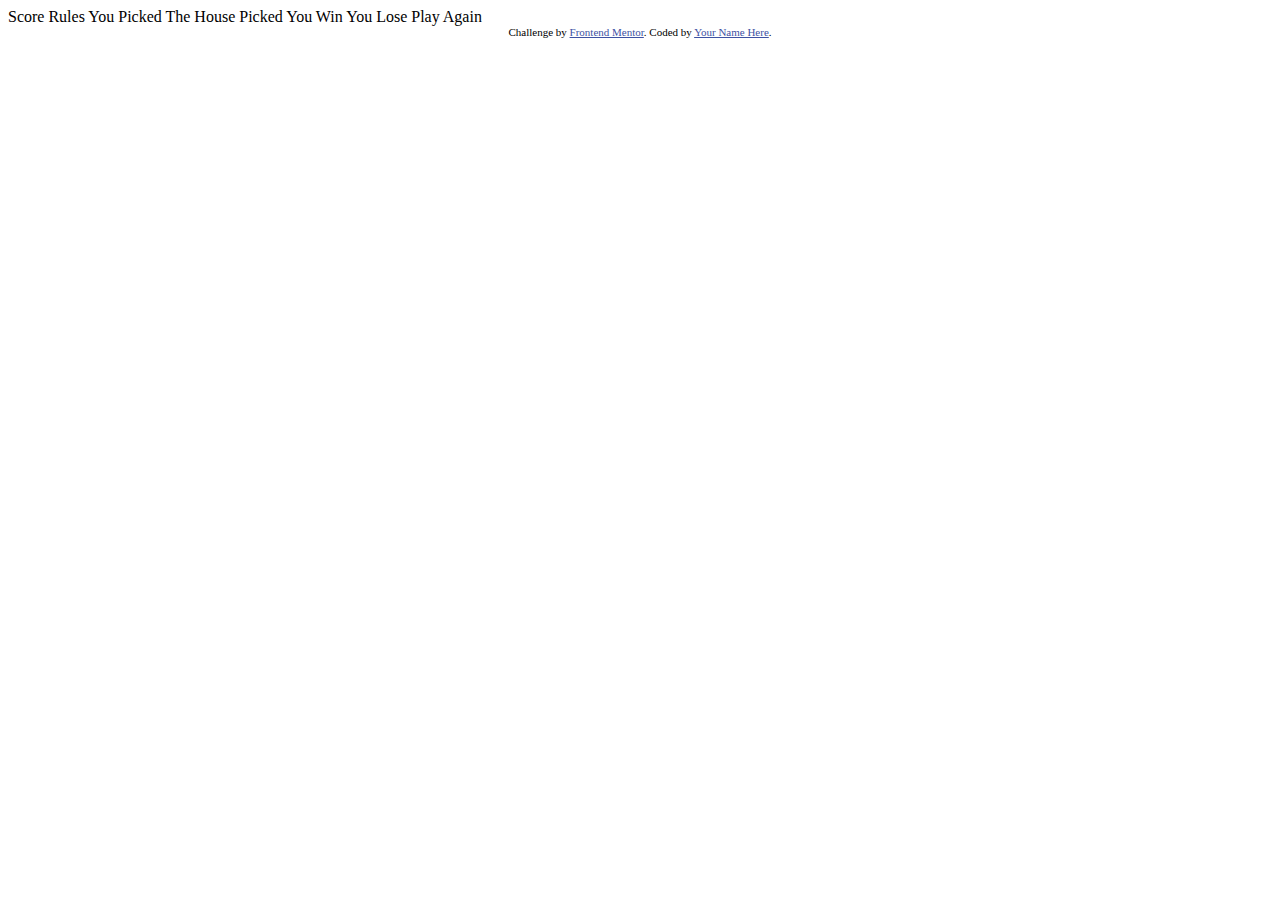
==== rock-paper-scissors-master/index.html @ 87e7a10a "master game" ====
<!DOCTYPE html>
<html lang="en">
<head>
  <meta charset="UTF-8">
  <meta name="viewport" content="width=device-width, initial-scale=1.0"> <!-- displays site properly based on user's device -->

  <link rel="icon" type="image/png" sizes="32x32" href="./images/favicon-32x32.png">
  
  <title>Frontend Mentor | Rock, Paper, Scissors</title>

  Score
  Rules

  You Picked
  The House Picked

  You Win
  You Lose

  Play Again

  <!-- Feel free to remove these styles or customise in your own stylesheet 👍 -->
  <style>
    .attribution { font-size: 11px; text-align: center; }
    .attribution a { color: hsl(228, 45%, 44%); }
  </style>
</head>
<body>


  
  <div class="attribution">
    Challenge by <a href="https://www.frontendmentor.io?ref=challenge" target="_blank">Frontend Mentor</a>. 
    Coded by <a href="#">Your Name Here</a>.
  </div>
</body>
</html>
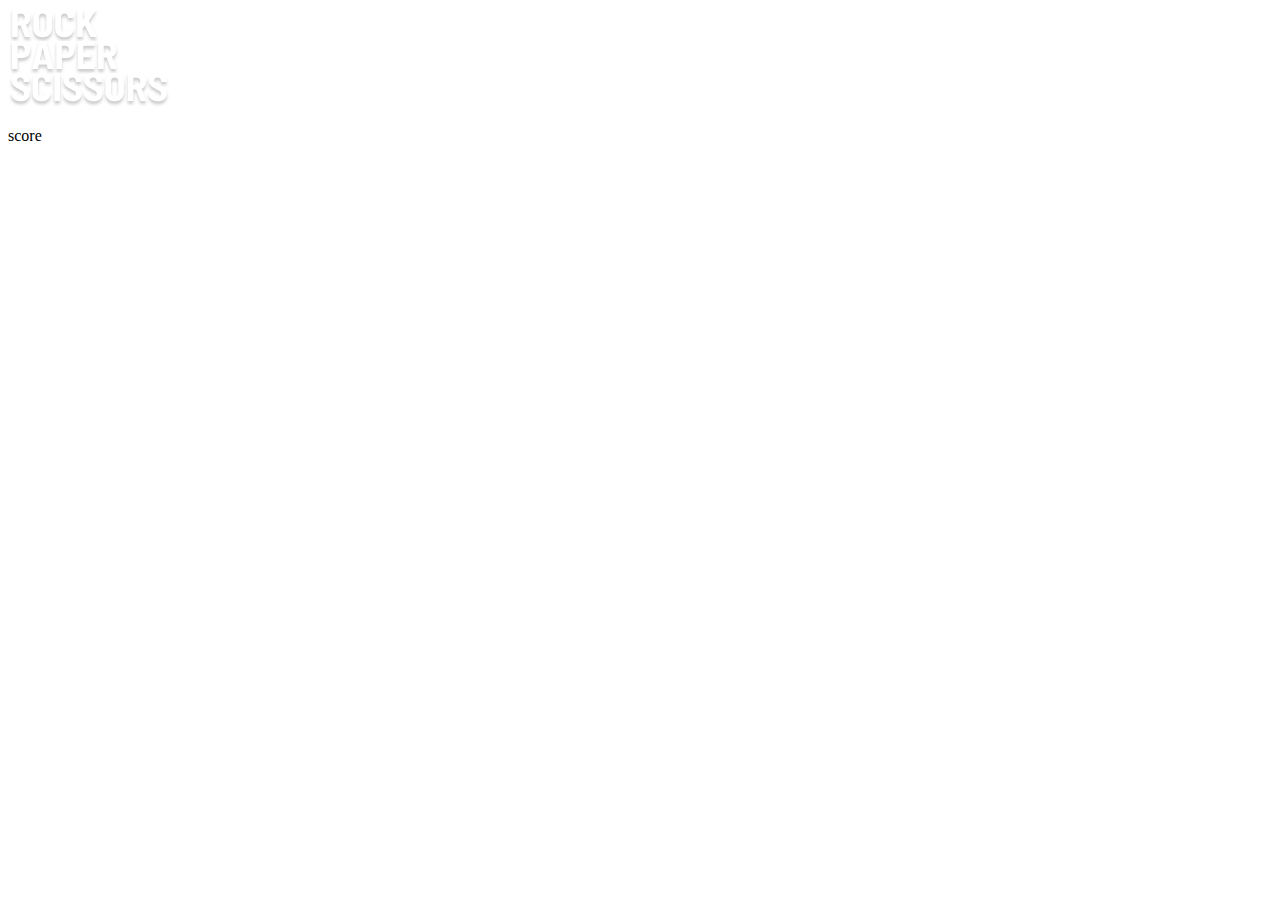
==== commit 6566e87c: "start" ====
--- a/rock-paper-scissors-master/index.html
+++ b/rock-paper-scissors-master/index.html
@@ -1,37 +1,35 @@
 <!DOCTYPE html>
 <html lang="en">
-<head>
-  <meta charset="UTF-8">
-  <meta name="viewport" content="width=device-width, initial-scale=1.0"> <!-- displays site properly based on user's device -->
+  <head>
+    <meta charset="UTF-8" />
+    <meta http-equiv="X-UA-Compatible" content="IE=edge" />
+    <meta name="viewport" content="width=device-width, initial-scale=1.0" />
+    <link rel="preconnect" href="https://fonts.googleapis.com" />
+    <link rel="preconnect" href="https://fonts.gstatic.com" crossorigin />
+    <link
+      href="https://fonts.googleapis.com/css2?family=Barlow+Semi+Condensed:wght@600;700&display=swap"
+      rel="stylesheet"
+    />
+    <link
+      rel="icon"
+      type="image/png"
+      sizes="32x32"
+      href="./images/favicon-32x32.png"
+    />
+    <link rel="stylesheet" href="style.css" />
+    <title>Frontend Mentor | Rock-Paper-Scissors</title>
+  </head>
+  <body>
+    <div class="game-section">
+      <div class="top-section">
+        <img class="logo" src="./images/logo.svg" atl="logo" />
 
-  <link rel="icon" type="image/png" sizes="32x32" href="./images/favicon-32x32.png">
-  
-  <title>Frontend Mentor | Rock, Paper, Scissors</title>
+        <div id="score-box">
+          <p id="score-label">score</p>
+          <p id="score-value"></p>
+        </div>
+      </div>
 
-  Score
-  Rules
-
-  You Picked
-  The House Picked
-
-  You Win
-  You Lose
-
-  Play Again
-
-  <!-- Feel free to remove these styles or customise in your own stylesheet 👍 -->
-  <style>
-    .attribution { font-size: 11px; text-align: center; }
-    .attribution a { color: hsl(228, 45%, 44%); }
-  </style>
-</head>
-<body>
-
-
-  
-  <div class="attribution">
-    Challenge by <a href="https://www.frontendmentor.io?ref=challenge" target="_blank">Frontend Mentor</a>. 
-    Coded by <a href="#">Your Name Here</a>.
-  </div>
-</body>
+     
+  </body>
 </html>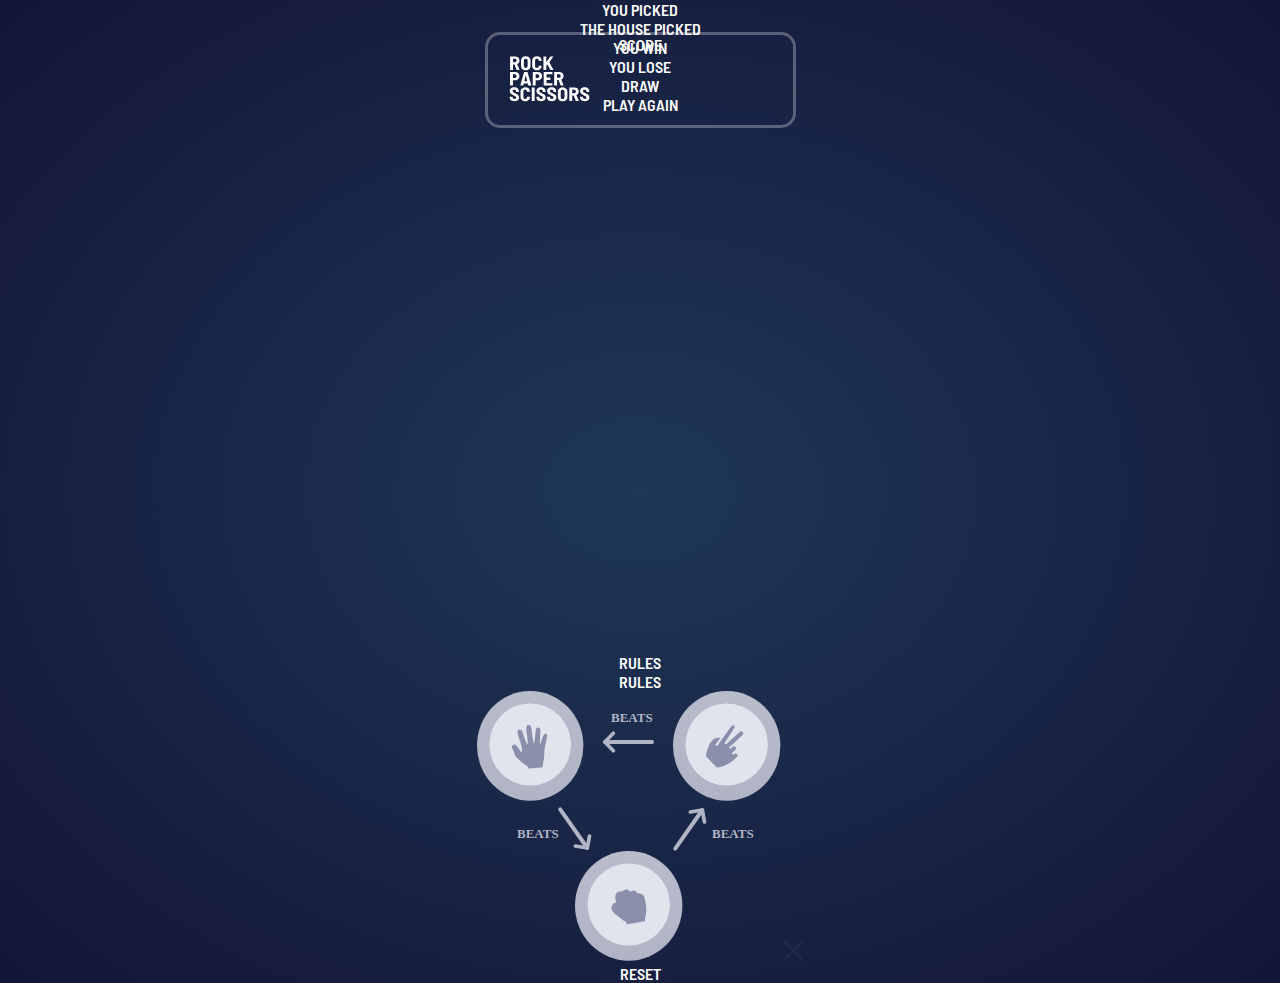
==== commit ef168719: "style" ====
--- a/rock-paper-scissors-master/index.html
+++ b/rock-paper-scissors-master/index.html
@@ -29,7 +29,55 @@
           <p id="score-value"></p>
         </div>
       </div>
+      <div id="triangle">
+        <div id="rock" class="circle small rock">
+          <div class="symbol"></div>
+        </div>
+        <div id="paper" class="circle small paper">
+          <div class="symbol"></div>
+        </div>
+        <div id="scissors" class="circle small scissors">
+          <div class="symbol"></div>
+        </div>
+      </div>
 
+      <div id="player-pick-container">
+        <p class="player-picked-text">you picked</p>
+        <div id="player-selection" class="circle large">
+          <div class="symbol"></div>
+        </div>
+      </div>
+
+      <div id="house-pick-container">
+        <p class="house-picked-text">the house picked</p>
+        <div id="placeholder"></div>
+        <div id="house-selection" class="circle large">
+          <div class="symbol"></div>
+        </div>
+      </div>
+
+      <p id="win-text">you win</p>
+      <p id="lose-text">you lose</p>
+      <p id="draw-text">draw</p>
+
+      <div id="play-again-button">
+        <p class="play-again-text">play again</p>
+      </div>
+    </div>
+
+    <div id="rules-button" class="button"><p class="button-text">rules</p></div>
+
+    <div id="rules-modal" class="modal">
+      <div class="modal-content">
+        <p id="rules-title">rules</p>
+        <img id="rules-image" src="./images/image-rules.svg" alt="rules" />
+        <img id="close-icon" src="./images/icon-close.svg" alt="close" />
+      </div>
+    </div>
+
+    <div id="reset-button" class="button"><p class="button-text">reset</p></div>
+
+    <script src="scripts/game.js"></script>
      
   </body>
 </html>--- a/rock-paper-scissors-master/style.css
+++ b/rock-paper-scissors-master/style.css
@@ -0,0 +1,45 @@
+* {
+	margin: 0;
+	padding: 0;
+	border: 0;
+  outline: 0;
+  box-sizing: border-box;
+}
+
+body {
+  background-color: hsl(237, 48.6%, 14.5%);
+  background-image: radial-gradient(hsl(214, 47.5%, 23.1%), hsl(237, 48.6%, 14.5%));
+  font-family: 'Barlow Semi Condensed', sans-serif;
+  font-weight: 600;
+  font-size: 16px;
+  color: hsl(100, 100%, 100%);
+  text-transform: uppercase;
+  text-align: center;
+  vertical-align: top;
+  position: relative;
+}
+
+.game-section {
+  width: 375px;
+  min-height: 653px;
+  margin: auto;
+  position: relative;
+}
+
+.top-section {
+  width: 311px;
+  height: 96px;
+  border: 3px solid hsla(100, 100%, 100%, 0.29);
+  border-radius: 15px;
+  position: absolute;
+  top: 32px;
+  left: 32px;
+}
+
+.logo {
+  width: 83px;
+  height: 48px;
+  position: absolute;
+  top: 21px;
+  left: 20px;
+}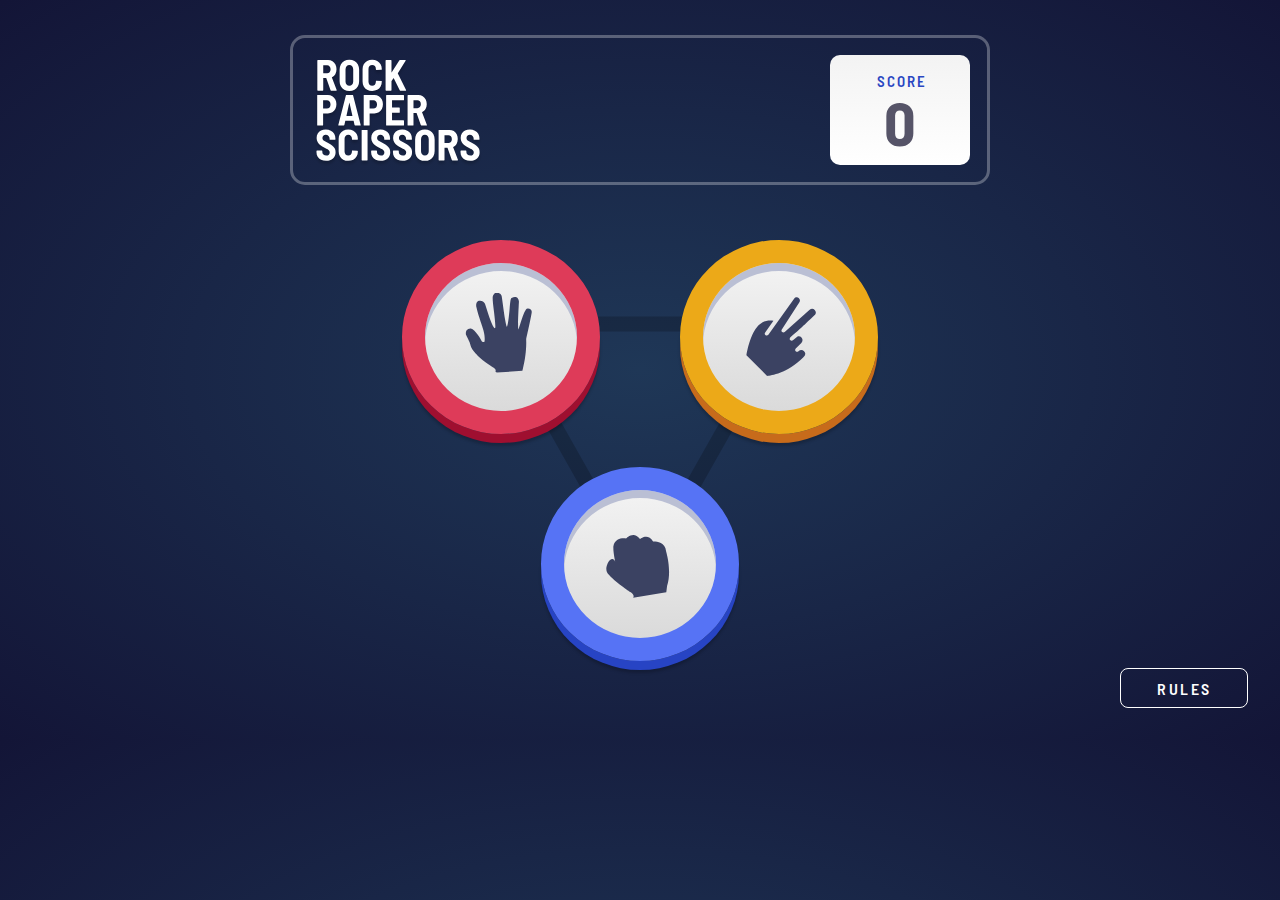
==== commit b3e03bd2: "amended javascript" ====
--- a/rock-paper-scissors-master/index.html
+++ b/rock-paper-scissors-master/index.html
@@ -7,19 +7,13 @@
     <link rel="preconnect" href="https://fonts.googleapis.com" />
     <link rel="preconnect" href="https://fonts.gstatic.com" crossorigin />
     <link
-      href="https://fonts.googleapis.com/css2?family=Barlow+Semi+Condensed:wght@600;700&display=swap"
-      rel="stylesheet"
-    />
-    <link
-      rel="icon"
-      type="image/png"
-      sizes="32x32"
-      href="./images/favicon-32x32.png"
-    />
+      href="https://fonts.googleapis.com/css2?family=Barlow+Semi+Condensed:wght@600;700&display=swap"rel="stylesheet"/>
+  
     <link rel="stylesheet" href="style.css" />
-    <title>Frontend Mentor | Rock-Paper-Scissors</title>
+    <title>Olayemi Salami| Rock-Paper-Scissors</title>
   </head>
   <body>
+
     <div class="game-section">
       <div class="top-section">
         <img class="logo" src="./images/logo.svg" atl="logo" />
@@ -29,6 +23,7 @@
           <p id="score-value"></p>
         </div>
       </div>
+      
       <div id="triangle">
         <div id="rock" class="circle small rock">
           <div class="symbol"></div>
--- a/rock-paper-scissors-master/style.css
+++ b/rock-paper-scissors-master/style.css
@@ -42,4 +42,770 @@
   position: absolute;
   top: 21px;
   left: 20px;
-}+}
+
+#score-box {
+    width: 80px;
+    height: 72px;
+    border-radius: 4px;
+    background: linear-gradient(hsl(0, 0%, 95.3%), hsl(0, 0%, 100%));
+    box-shadow: 0 3 3 0 hsla(0, 0%, 0%, 0.2);
+    position: absolute;
+    top: 9px;
+    right: 9px;
+  }
+  
+  #score-label {
+    width: 35px;
+    height: 12px;
+    font-size: 10px;
+    letter-spacing: 1.5625px;
+    color: hsl(229, 64.4%, 46.3%);
+    position: absolute;
+    top: 10px;
+    left: 23px;
+  }
+  
+  #score-value {
+    width: 45px;
+    height: 40px;
+    color: hsl(246, 10.6%, 36.9%);
+    font-weight: 700;
+    font-size: 40px;
+    line-height: 40px;
+    position: absolute;
+    top: 22px;
+    left: 18px;
+  }
+  
+  #triangle {
+    width: 312px;
+    height: 282px;
+    position: absolute;
+    top: 233px;
+    left: 32px;
+    background-image: url('./images/bg-triangle.svg');
+    background-repeat: no-repeat;
+    background-position: center;
+    background-size: 182px;
+  }
+  
+  .circle {
+    border-radius: 100%;
+    background: linear-gradient(hsl(0, 0%, 95.3%), hsl(0, 0%, 85.5%));
+    position: absolute;
+  }
+  
+  .small, .large {
+    width: 130px;
+    height: 127px;
+    border: 15px solid;
+    transition: box-shadow 0.1s ease-in-out;
+  }
+  
+  .small.rock, .large.rock {
+    border-color: hsl(229, 89%, 65%);
+    box-shadow: 0 6px 0 0 hsl(229, 67%, 46%),
+      0 5px 0 0 hsl(228, 23.2%, 78%) inset, 
+      0 9px 3px 0 hsla(0, 0%, 0%, 0.2);
+  }
+  
+  .small.paper, .large.paper {
+    border-color: hsl(349, 71%, 55%);
+    box-shadow: 0 6px 0 0 hsl(346, 83%, 34%),
+      0 5px 0 0 hsl(228, 23.2%, 78%) inset, 
+      0 9px 3px 0 hsla(0, 0%, 0%, 0.2);
+  }
+  
+  .small.scissors, .large.scissors {
+    border-color: hsl(41, 85%, 51%);
+    box-shadow: 0 6px 0 0 hsl(28, 76.1%, 44.3%),
+      0 5px 0 0 hsl(228, 23.2%, 78%) inset, 
+      0 9px 3px 0 hsla(0, 0%, 0%, 0.2);
+  }
+  
+  .small.rock:hover, .small.paper:hover, .small.scissors:hover {
+    cursor: pointer;
+  }
+  
+  .small.rock:hover {
+    box-shadow: 0 6px 0 0 hsl(229, 67%, 46%),
+      0 5px 0 0 hsl(228, 23.2%, 78%) inset, 
+      0 9px 3px 0 hsla(0, 0%, 0%, 0.2),
+      0 3px 0 20px hsla(0, 0%, 100%, 0.05);
+  }
+  
+  .small.paper:hover {
+    box-shadow: 0 6px 0 0 hsl(346, 83%, 34%),
+      0 5px 0 0 hsl(228, 23.2%, 78%) inset, 
+      0 9px 3px 0 hsla(0, 0%, 0%, 0.2), 
+      0 3px 0 20px hsla(0, 0%, 100%, 0.05);
+  }
+  
+  .small.scissors:hover {
+    box-shadow: 0 6px 0 0 hsl(28, 76.1%, 44.3%),
+      0 5px 0 0 hsl(228, 23.2%, 78%) inset, 
+      0 9px 3px 0 hsla(0, 0%, 0%, 0.2), 
+      0 3px 0 20px hsla(0, 0%, 100%, 0.05);
+  }
+  
+  .symbol {
+    position: absolute;
+    background-repeat: no-repeat;
+    background-position: center;
+    background-size: 100%;
+    pointer-events: none;
+  }
+  
+  .rock .symbol {
+    background-image: url('./images/icon-rock.svg');
+  }
+  
+  .paper .symbol {
+    background-image: url('./images/icon-paper.svg');
+  }
+  
+  .scissors .symbol {
+    background-image: url('./images/icon-scissors.svg');
+  }
+  
+  .small.rock .symbol, .large.rock .symbol {
+    width: 42px;
+    height: 42px;
+    top: 30px;
+    left: 27px;
+  }
+  
+  .small.paper .symbol, .large.paper .symbol {
+    width: 44px;
+    height: 52px;
+    top: 22px;
+    left: 26px;
+  }
+  
+  .small.scissors .symbol, .large.scissors .symbol {
+    width: 50px;
+    height: 57px;
+    top: 20px;
+    left: 26px;
+  }
+  
+  #rock {
+    top: 148px;
+    left: 91px; 
+    animation: sliderock 0.3s both linear;
+  }
+  
+  @keyframes sliderock {
+    from { top: 118px; left: 61px; opacity: 0% }
+    to { top: 148px; left: 91px; opacity: 100% }
+  }
+  
+  #paper {
+    top: 0;
+    left: 0;
+    animation: slidepaper 0.3s both linear;
+  }
+  
+  @keyframes slidepaper {
+    from { left: 30px; opacity: 0% }
+    to { left: 0px; opacity: 100% }
+  }
+  
+  #scissors {
+    top: 0;
+    right: 0;
+    animation: slidescissors 0.3s both linear;
+  }
+  
+  @keyframes slidescissors {
+    from { top: 30px; right: 30px; opacity: 0% }
+    to { top: 0px; right: 0px; opacity: 100% }
+  }
+  
+  #player-pick-container, #house-pick-container {
+    display: none;
+    height: 182px;
+    position: absolute;
+    top: 227px;
+    animation: appear 0.3s linear both;
+  }
+  
+  #player-pick-container {
+    width: 130px;
+    left: 29px;
+  }
+  
+  #house-pick-container {
+      width: 145px;
+      left: 209px;
+  }
+  
+  #house-selection {
+    left: 8px;
+    display: none;
+  }
+  
+  .player-picked-text, .house-picked-text {
+    font-size: 15px;
+    font-weight: 700;
+    letter-spacing: 1.88px;
+    line-height: 32px;
+    text-shadow: 0 3 3 0 hsla(0, 0%, 0%, 0.2);
+    position: absolute;
+    top: 150px;
+  }
+  
+  .player-picked-text {
+    width: 90px;
+    height: 32px;
+    left: 20px;
+  }
+  
+  .house-picked-text {
+    width: 145px;
+    height: 32px;
+  }
+  
+  #win-text, #lose-text, #draw-text {
+    height: 67px;
+    font-size: 56px;
+    position: absolute;
+    top: 471px;
+    display: none;
+  }
+  
+  #win-text {
+    width: 195px;
+    left: 90px;
+  }
+  
+  #lose-text {
+    width: 220px;
+    left: 78px;
+  }
+  
+  #draw-text {
+    width: 135px;
+    left: 125px;
+  }
+  
+  #play-again-button {
+    width: 220px;
+    height: 48px;
+    border-radius: 8px;
+    background: linear-gradient(hsl(0, 0%, 95.3%), hsl(0, 0%, 100%));
+    color: hsl(229, 24.8%, 30.8%);
+    position: absolute;
+    top: 554px;
+    left: 78px;
+    display: none;
+  }
+  
+  #win-text, #lose-text, #draw-text, #play-again-button {
+    animation: appear 0.1s ease-in-out both;
+  }
+  
+  @keyframes appear {
+    from {opacity: 0%}
+    to {opacity: 100%}
+  }
+  
+  .play-again-text {
+    width: 101px;
+    height: 19px;
+    letter-spacing: 2.5px;
+    position: absolute;
+    top: 15px;
+    left: 60px;
+  }
+  
+  #play-again-button:hover {
+    color: hsl(349, 70.6%, 52%);
+    cursor: pointer;
+  } 
+  
+  .winner.rock {
+    box-shadow: 0 6px 0 0 hsl(229, 67%, 46%),
+      0 5px 0 0 hsl(228, 23.2%, 78%) inset, 
+      0 9px 3px 0 hsla(0, 0%, 0%, 0.2),
+      0 0 0 75px hsla(100, 100%, 100%, 0.01), 
+      0 0 0 45px hsla(100, 100%, 100%, 0.02), 
+      0 0 0 20px hsla(100, 100%, 100%, 0.03);
+  }
+  
+  .winner.paper {
+    box-shadow: 0 6px 0 0 hsl(346, 83%, 34%),
+      0 5px 0 0 hsl(228, 23.2%, 78%) inset, 
+      0 9px 3px 0 hsla(0, 0%, 0%, 0.2),
+      0 0 0 75px hsla(100, 100%, 100%, 0.01), 
+      0 0 0 45px hsla(100, 100%, 100%, 0.02), 
+      0 0 0 20px hsla(100, 100%, 100%, 0.03);
+  }
+  
+  .winner.scissors {
+    box-shadow: 0 6px 0 0 hsl(28, 76.1%, 44.3%),
+      0 5px 0 0 hsl(228, 23.2%, 78%) inset, 
+      0 9px 3px 0 hsla(0, 0%, 0%, 0.2),
+      0 0 0 75px hsla(100, 100%, 100%, 0.01), 
+      0 0 0 45px hsla(100, 100%, 100%, 0.02), 
+      0 0 0 20px hsla(100, 100%, 100%, 0.03);
+  }
+  
+  #placeholder {
+    width: 110px;
+    height: 110px;
+    border-radius: 100%;
+    background-color: hsla(0, 0%, 0%, 0.1);
+    position: absolute;
+    top: 11px;
+    left: 17px;
+    display: block;
+    animation: pulse 0.3s both infinite alternate;
+  }
+  
+  @keyframes pulse {
+    from { top: 11px; left: 17px; width: 110px; height: 110px }
+    to { top: 21px; left: 27px; width: 90px; height: 90px }
+  }
+  
+  .button {
+    width: 128px;
+    height: 40px;
+    margin: auto;
+    border: 1px solid hsl(0, 0%, 100%);
+    border-radius: 8px;
+    position: relative;
+    cursor: pointer;
+  }
+  
+  .button-text {
+    width: 55px;
+    height: 19px;
+    letter-spacing: 2.5px;
+    position: absolute;
+    top: 10px;
+    left: 36px;
+    pointer-events: none;
+  }
+  
+  .button:hover {
+    background: linear-gradient(hsl(0, 0%, 95.3%), hsl(0, 0%, 100%));
+    color: hsl(229, 24.8%, 30.8%);
+  }
+  
+  .modal {
+    display: none;
+    position: fixed;
+    z-index: 1;
+    top: 0;
+    left: 0;
+    width: 100%;
+    height: 100%;
+    background-color: rgb(0,0,0); 
+    background-color: rgba(0,0,0,0.4); 
+  }
+  
+  .modal-content {
+    background-color: hsl(0, 0%, 100%);
+    position: relative;
+    width: 100%;
+    height: 100%;
+    padding-top: 95px;
+    animation-name: animateleft;
+    animation-duration: 0.4s;
+  }
+  
+  @keyframes animateleft {
+    from {left: -375px; opacity: 0}
+    to {left: 0; opacity: 1}
+  }
+  
+  #rules-title {
+    width: 85px;
+    height: 32px;
+    margin: auto;
+    font-size: 32px;
+    font-weight: 700;
+    line-height: 32px;
+    color: hsl(229, 24.8%, 30.8%);
+  }
+  
+  #rules-image {
+    width: 305px;
+    height: 271px;
+    margin: auto;
+    margin-top: 113px;
+    display: block;
+  }
+  
+  #close-icon {
+    width: 19px;
+    height: 19px;
+    margin: auto;
+    margin-top: 154px;
+    display: block;
+  }
+  
+  #close-icon:hover {
+    cursor: pointer;
+  }
+  
+  #reset-button {
+    display: none;
+    margin-top: 20px;
+  }
+  
+  @media only screen and (min-width: 940px) {
+      body {
+        height: 100%;
+      }
+  
+      .game-section {
+        width: 940px;
+        height: 740px;
+      }
+      
+      .top-section {
+        width: 700px;
+        height: 150px;
+        border-radius: 15px;
+        position: absolute;
+        top: 35px;
+        left: 120px;
+      }
+  
+      .logo {
+        width: 170px;
+        height: 108px; 
+      }
+  
+      #score-box {
+        width: 140px;
+        height: 110px; 
+        border-radius: 10px;
+        top: 17px;
+        right: 17px;
+      }
+  
+      #score-label {
+        width: auto; 
+        height: auto;
+        font-size: 15px;
+        letter-spacing: 2px;
+        top: 17px;
+        left: 47px;
+      }
+  
+      #score-value {
+        width: 80px;
+        height: auto;
+        font-size: 62px;
+        line-height: 62px;
+        text-align: center;
+        top: 35px;
+        left: 30px;
+      }
+  
+      #triangle {
+        width: 476px;
+        height: 430px;
+        background-size: auto;
+        top: 240px;
+        left: 232px;
+      }
+  
+      .small {
+        width: 198px;
+        height: 194px;
+        border: 23px solid;
+        transition: box-shadow 0.1s ease-in-out;
+      }
+  
+      .small.rock {
+        box-shadow: 0 9px 0 0 hsl(229, 67%, 46%),
+          0 8px 0 0 hsl(228, 23.2%, 78%) inset, 
+          0 12px 3px 0 hsla(0, 0%, 0%, 0.2);
+      }
+  
+      .small.paper {
+        box-shadow: 0 9px 0 0 hsl(346, 83%, 34%),
+          0 8px 0 0 hsl(228, 23.2%, 78%) inset, 
+          0 12px 3px 0 hsla(0, 0%, 0%, 0.2);
+      }
+  
+      .small.scissors {
+        box-shadow: 0 9px 0 0 hsl(28, 76.1%, 44.3%),
+          0 8px 0 0 hsl(228, 23.2%, 78%) inset, 
+          0 12px 3px 0 hsla(0, 0%, 0%, 0.2);
+      }
+      
+      .small.rock:hover {
+        box-shadow: 0 9px 0 0 hsl(229, 67%, 46%),
+          0 8px 0 0 hsl(228, 23.2%, 78%) inset, 
+          0 12px 3px 0 hsla(0, 0%, 0%, 0.2),
+          0 4px 0 30px hsla(0, 0%, 100%, 0.05);
+      }
+  
+      .small.paper:hover {
+        box-shadow: 0 9px 0 0 hsl(346, 83%, 34%),
+          0 8px 0 0 hsl(228, 23.2%, 78%) inset, 
+          0 12px 3px 0 hsla(0, 0%, 0%, 0.2),
+          0 4px 0 30px hsla(0, 0%, 100%, 0.05);
+      }
+  
+      .small.scissors:hover {
+        box-shadow: 0 9px 0 0 hsl(28, 76.1%, 44.3%),
+          0 8px 0 0 hsl(228, 23.2%, 78%) inset, 
+          0 12px 3px 0 hsla(0, 0%, 0%, 0.2),
+          0 4px 0 30px hsla(0, 0%, 100%, 0.05);
+      }
+  
+      #rock {
+        top: 227px;
+        left: 139px;
+      }
+  
+      @keyframes sliderock {
+        from { top: 193px; left: 109px; opacity: 0% }
+        to { top: 227px; left: 139px; opacity: 100% }
+      }
+  
+      .large {
+        width: 292px;
+        height: 286px;
+        border: 34px solid;
+        transition: box-shadow 0.1s ease-in-out;
+      }
+      
+      .large.rock {
+        box-shadow: 0 13px 0 0 hsl(229, 67%, 46%),
+          0 12px 0 0 hsl(228, 23.2%, 78%) inset, 
+          0 15px 3px 0 hsla(0, 0%, 0%, 0.2);
+      }
+      
+      .large.paper {
+        box-shadow: 0 13px 0 0 hsl(346, 83%, 34%),
+          0 12px 0 0 hsl(228, 23.2%, 78%) inset, 
+          0 15px 3px 0 hsla(0, 0%, 0%, 0.2);
+      }
+      
+      .large.scissors {
+        box-shadow: 0 13px 0 0 hsl(28, 76.1%, 44.3%),
+          0 12px 0 0 hsl(228, 23.2%, 78%) inset, 
+          0 15px 3px 0 hsla(0, 0%, 0%, 0.2);
+      }
+  
+      .small.rock .symbol {
+        width: 64px; 
+        height: 64px;
+        top: 45px;
+        left: 42px;
+      }
+  
+      .small.paper .symbol {
+        width: 67px; 
+        height: 80px;
+        top: 30px;
+        left: 40px;
+      }
+  
+      .small.scissors .symbol {
+        width: 70px; 
+        height: 80px;
+        top: 34px;
+        left: 43px;
+      }
+  
+      .large.rock .symbol {
+        width: 95px; 
+        height: 95px;
+        top: 55px;
+        left: 61px;
+      }
+  
+      .large.paper .symbol {
+        width: 100px; 
+        height: 118px;
+        top: 44px;
+        left: 58px;
+      }
+  
+      .large.scissors .symbol {
+        width: 100px; 
+        height: 118px;
+        top: 45px;
+        left: 57px;
+      }
+  
+      #player-pick-container, #house-pick-container {
+        width: 293px;
+        height: 395px;
+        top: 240px;;
+      }
+  
+      #player-pick-container {
+        left: 134px;
+      }
+  
+      #house-pick-container {
+        left: 499px;
+      }
+  
+      #player-pick-container.shift-left {
+        left: 14px;
+        animation: shiftleft 0.5s;
+      }
+  
+      #house-pick-container.shift-right {
+        left: 635px;
+        animation: shiftright 0.5s;
+      }
+  
+      @keyframes shiftleft {
+        from {left: 134px}
+        to {left: 14px}
+      }
+  
+      @keyframes shiftright {
+        from {left: 499px}
+        to {left: 635px}
+      }
+  
+      .player-picked-text, .house-picked-text {
+        font-size: 24px;
+        letter-spacing: 3px;
+        top: 0;
+      }
+      
+      .player-picked-text {
+        width: 144px;
+        left: 74px;
+      }
+      
+      .house-picked-text {
+        width: 231px;
+        left: 31px;
+      }
+      
+      #house-selection, #player-selection {
+        top: 95px;
+        left: 0;
+      }
+  
+      #placeholder {
+        width: 225px;
+        height: 225px;
+        top: 129px;
+        left: 31px;
+        animation-name: pulse;
+        animation-duration: 0.2s;
+        animation-fill-mode: both;
+        animation-iteration-count: infinite;
+        animation-direction: alternate; 
+      }
+  
+      @keyframes pulse {
+        from { top: 129px; left: 31px; width: 225px; height: 225px }
+        to { top: 154px; left: 56px; width: 175px; height: 175px }
+      }
+  
+      #win-text, #lose-text, #draw-text {
+        top: 410px
+      }
+  
+      #win-text {
+        left: 373px;
+      }
+  
+      #lose-text {
+        left: 360px;
+      }
+  
+      #draw-text {
+        left: 405px;
+      }
+  
+      #play-again-button {
+        top: 493px;
+        left: 360px;
+      }
+  
+      #win-text, #lose-text, #draw-text, #play-again-button {
+        animation: appear 0.3s ease-in-out 0.2s both;
+      }
+      
+      .winner.rock {
+        box-shadow: 0 13px 0 0 hsl(229, 67%, 46%),
+          0 12px 0 0 hsl(228, 23.2%, 78%) inset, 
+          0 15px 3px 0 hsla(0, 0%, 0%, 0.2),
+          0 0 0 200px hsla(100, 100%, 100%, 0.01), 
+          0 0 0 130px hsla(100, 100%, 100%, 0.02), 
+          0 0 0 60px hsla(100, 100%, 100%, 0.03);
+      }
+      
+      .winner.paper {
+        box-shadow: 0 13px 0 0 hsl(346, 83%, 34%),
+          0 12px 0 0 hsl(228, 23.2%, 78%) inset, 
+          0 15px 3px 0 hsla(0, 0%, 0%, 0.2),
+          0 0 0 200px hsla(100, 100%, 100%, 0.01), 
+          0 0 0 130px hsla(100, 100%, 100%, 0.02), 
+          0 0 0 60px hsla(100, 100%, 100%, 0.03);
+      }
+      
+      .winner.scissors {
+        box-shadow: 0 13px 0 0 hsl(28, 76.1%, 44.3%),
+          0 12px 0 0 hsl(228, 23.2%, 78%) inset, 
+          0 15px 3px 0 hsla(0, 0%, 0%, 0.2),
+          0 0 0 200px hsla(100, 100%, 100%, 0.01), 
+          0 0 0 130px hsla(100, 100%, 100%, 0.02), 
+          0 0 0 60px hsla(100, 100%, 100%, 0.03);
+      }
+  
+      .button {
+        position: absolute;
+        bottom: 32px;
+      }
+  
+      #rules-button {
+        right: 32px;
+      }
+  
+      #reset-button {
+        right: 170px;
+        margin: 0;
+      }
+  
+      .modal-content {
+        width: 400px;
+        height: 415px;
+        margin: auto;
+        margin-top: 177px;
+        border-radius: 8px;
+        padding: 32px;
+        box-shadow: 0 3px 3px 0 hsla(0, 0%, 0%, 0.2);
+        position: relative;
+        animation-name: animatetop;
+        animation-duration: 0.4s;
+      }
+      
+      @keyframes animatetop {
+        from {top: -300px; opacity: 0}
+        to {top: 0; opacity: 1}
+      }
+  
+      #rules-title {
+        margin: 0;
+      }
+  
+      #rules-image {
+        margin-top: 48px;
+      }
+  
+      #close-icon {
+        margin: 0;
+        position: absolute;
+        top: 38px;
+        left: 349px;
+      }
+  }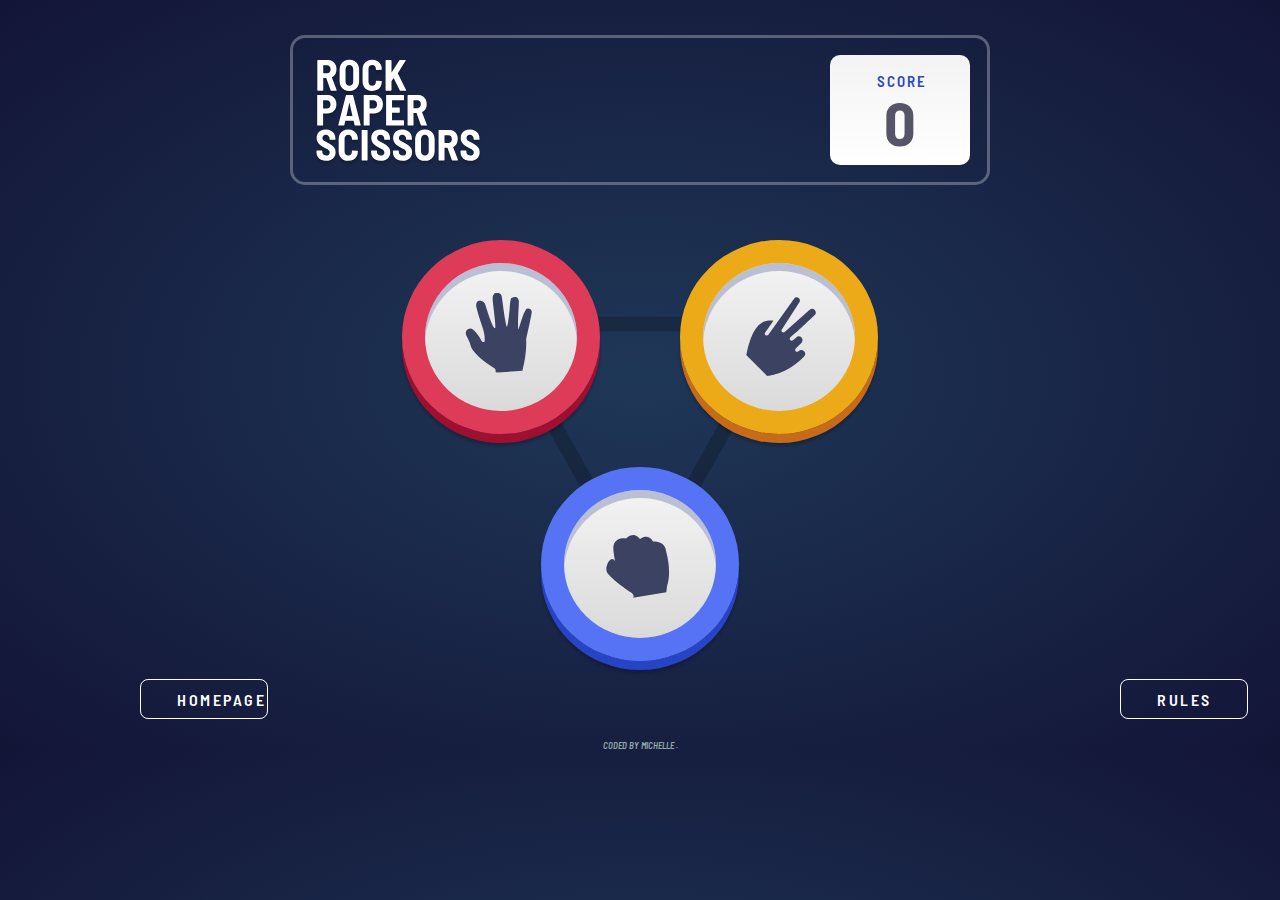
==== commit 1914c494: "updated code" ====
--- a/rock-paper-scissors-master/index.html
+++ b/rock-paper-scissors-master/index.html
@@ -14,7 +14,8 @@
   </head>
   <body>
 
-    <div class="game-section">
+    
+     <div class="game-section">
       <div class="top-section">
         <img class="logo" src="./images/logo.svg" atl="logo" />
 
@@ -23,7 +24,7 @@
           <p id="score-value"></p>
         </div>
       </div>
-      
+
       <div id="triangle">
         <div id="rock" class="circle small rock">
           <div class="symbol"></div>
@@ -71,8 +72,20 @@
     </div>
 
     <div id="reset-button" class="button"><p class="button-text">reset</p></div>
+    <div id="home-page" class="button"><p class="button-text">HomePage</p></div>
+
+    <div class="footer">
+      <p class="attribution"> Coded by <a target="_blank">Michelle </a>.</p>
+    </div>
 
     <script src="scripts/game.js"></script>
+
+    <script>
+
+      document.getElementById("home-page").addEventListener("click", function() {
+  window.location.href = "rock.html";
+});
+    </script>
      
   </body>
-</html>+</html> --- a/rock-paper-scissors-master/style.css
+++ b/rock-paper-scissors-master/style.css
@@ -1,3 +1,4 @@
+
 * {
 	margin: 0;
 	padding: 0;
@@ -45,767 +46,778 @@
 }
 
 #score-box {
-    width: 80px;
-    height: 72px;
-    border-radius: 4px;
-    background: linear-gradient(hsl(0, 0%, 95.3%), hsl(0, 0%, 100%));
-    box-shadow: 0 3 3 0 hsla(0, 0%, 0%, 0.2);
-    position: absolute;
-    top: 9px;
-    right: 9px;
-  }
-  
-  #score-label {
-    width: 35px;
-    height: 12px;
-    font-size: 10px;
-    letter-spacing: 1.5625px;
-    color: hsl(229, 64.4%, 46.3%);
-    position: absolute;
-    top: 10px;
-    left: 23px;
-  }
-  
-  #score-value {
-    width: 45px;
-    height: 40px;
-    color: hsl(246, 10.6%, 36.9%);
-    font-weight: 700;
-    font-size: 40px;
-    line-height: 40px;
-    position: absolute;
-    top: 22px;
-    left: 18px;
-  }
-  
-  #triangle {
-    width: 312px;
-    height: 282px;
-    position: absolute;
-    top: 233px;
-    left: 32px;
-    background-image: url('./images/bg-triangle.svg');
-    background-repeat: no-repeat;
-    background-position: center;
-    background-size: 182px;
-  }
-  
-  .circle {
-    border-radius: 100%;
-    background: linear-gradient(hsl(0, 0%, 95.3%), hsl(0, 0%, 85.5%));
-    position: absolute;
-  }
-  
-  .small, .large {
-    width: 130px;
-    height: 127px;
-    border: 15px solid;
-    transition: box-shadow 0.1s ease-in-out;
-  }
-  
-  .small.rock, .large.rock {
-    border-color: hsl(229, 89%, 65%);
-    box-shadow: 0 6px 0 0 hsl(229, 67%, 46%),
-      0 5px 0 0 hsl(228, 23.2%, 78%) inset, 
-      0 9px 3px 0 hsla(0, 0%, 0%, 0.2);
-  }
-  
-  .small.paper, .large.paper {
-    border-color: hsl(349, 71%, 55%);
-    box-shadow: 0 6px 0 0 hsl(346, 83%, 34%),
-      0 5px 0 0 hsl(228, 23.2%, 78%) inset, 
-      0 9px 3px 0 hsla(0, 0%, 0%, 0.2);
-  }
-  
-  .small.scissors, .large.scissors {
-    border-color: hsl(41, 85%, 51%);
-    box-shadow: 0 6px 0 0 hsl(28, 76.1%, 44.3%),
-      0 5px 0 0 hsl(228, 23.2%, 78%) inset, 
-      0 9px 3px 0 hsla(0, 0%, 0%, 0.2);
-  }
-  
-  .small.rock:hover, .small.paper:hover, .small.scissors:hover {
-    cursor: pointer;
-  }
-  
-  .small.rock:hover {
-    box-shadow: 0 6px 0 0 hsl(229, 67%, 46%),
-      0 5px 0 0 hsl(228, 23.2%, 78%) inset, 
-      0 9px 3px 0 hsla(0, 0%, 0%, 0.2),
-      0 3px 0 20px hsla(0, 0%, 100%, 0.05);
-  }
-  
-  .small.paper:hover {
-    box-shadow: 0 6px 0 0 hsl(346, 83%, 34%),
-      0 5px 0 0 hsl(228, 23.2%, 78%) inset, 
-      0 9px 3px 0 hsla(0, 0%, 0%, 0.2), 
-      0 3px 0 20px hsla(0, 0%, 100%, 0.05);
-  }
-  
-  .small.scissors:hover {
-    box-shadow: 0 6px 0 0 hsl(28, 76.1%, 44.3%),
-      0 5px 0 0 hsl(228, 23.2%, 78%) inset, 
-      0 9px 3px 0 hsla(0, 0%, 0%, 0.2), 
-      0 3px 0 20px hsla(0, 0%, 100%, 0.05);
-  }
-  
-  .symbol {
-    position: absolute;
-    background-repeat: no-repeat;
-    background-position: center;
-    background-size: 100%;
-    pointer-events: none;
-  }
-  
-  .rock .symbol {
-    background-image: url('./images/icon-rock.svg');
-  }
-  
-  .paper .symbol {
-    background-image: url('./images/icon-paper.svg');
-  }
-  
-  .scissors .symbol {
-    background-image: url('./images/icon-scissors.svg');
-  }
-  
-  .small.rock .symbol, .large.rock .symbol {
-    width: 42px;
-    height: 42px;
-    top: 30px;
-    left: 27px;
-  }
-  
-  .small.paper .symbol, .large.paper .symbol {
-    width: 44px;
-    height: 52px;
-    top: 22px;
-    left: 26px;
-  }
-  
-  .small.scissors .symbol, .large.scissors .symbol {
-    width: 50px;
-    height: 57px;
-    top: 20px;
-    left: 26px;
-  }
-  
-  #rock {
-    top: 148px;
-    left: 91px; 
-    animation: sliderock 0.3s both linear;
-  }
-  
-  @keyframes sliderock {
-    from { top: 118px; left: 61px; opacity: 0% }
-    to { top: 148px; left: 91px; opacity: 100% }
-  }
-  
-  #paper {
-    top: 0;
-    left: 0;
-    animation: slidepaper 0.3s both linear;
-  }
-  
-  @keyframes slidepaper {
-    from { left: 30px; opacity: 0% }
-    to { left: 0px; opacity: 100% }
-  }
-  
-  #scissors {
-    top: 0;
-    right: 0;
-    animation: slidescissors 0.3s both linear;
-  }
-  
-  @keyframes slidescissors {
-    from { top: 30px; right: 30px; opacity: 0% }
-    to { top: 0px; right: 0px; opacity: 100% }
-  }
-  
-  #player-pick-container, #house-pick-container {
-    display: none;
-    height: 182px;
-    position: absolute;
-    top: 227px;
-    animation: appear 0.3s linear both;
-  }
-  
-  #player-pick-container {
-    width: 130px;
-    left: 29px;
-  }
-  
-  #house-pick-container {
-      width: 145px;
-      left: 209px;
-  }
-  
-  #house-selection {
-    left: 8px;
-    display: none;
-  }
-  
-  .player-picked-text, .house-picked-text {
-    font-size: 15px;
-    font-weight: 700;
-    letter-spacing: 1.88px;
-    line-height: 32px;
-    text-shadow: 0 3 3 0 hsla(0, 0%, 0%, 0.2);
-    position: absolute;
-    top: 150px;
-  }
-  
-  .player-picked-text {
-    width: 90px;
-    height: 32px;
-    left: 20px;
-  }
-  
-  .house-picked-text {
+  width: 80px;
+  height: 72px;
+  border-radius: 4px;
+  background: linear-gradient(hsl(0, 0%, 95.3%), hsl(0, 0%, 100%));
+  box-shadow: 0 3 3 0 hsla(0, 0%, 0%, 0.2);
+  position: absolute;
+  top: 9px;
+  right: 9px;
+}
+
+#score-label {
+  width: 35px;
+  height: 12px;
+  font-size: 10px;
+  letter-spacing: 1.5625px;
+  color: hsl(229, 64.4%, 46.3%);
+  position: absolute;
+  top: 10px;
+  left: 23px;
+}
+
+#score-value {
+  width: 45px;
+  height: 40px;
+  color: hsl(246, 10.6%, 36.9%);
+  font-weight: 700;
+  font-size: 40px;
+  line-height: 40px;
+  position: absolute;
+  top: 22px;
+  left: 18px;
+}
+
+#triangle {
+  width: 312px;
+  height: 282px;
+  position: absolute;
+  top: 233px;
+  left: 32px;
+  background-image: url('./images/bg-triangle.svg');
+  background-repeat: no-repeat;
+  background-position: center;
+  background-size: 182px;
+}
+
+.circle {
+  border-radius: 100%;
+  background: linear-gradient(hsl(0, 0%, 95.3%), hsl(0, 0%, 85.5%));
+  position: absolute;
+}
+
+.small, .large {
+  width: 130px;
+  height: 127px;
+  border: 15px solid;
+  transition: box-shadow 0.1s ease-in-out;
+}
+
+.small.rock, .large.rock {
+  border-color: hsl(229, 89%, 65%);
+  box-shadow: 0 6px 0 0 hsl(229, 67%, 46%),
+    0 5px 0 0 hsl(228, 23.2%, 78%) inset, 
+    0 9px 3px 0 hsla(0, 0%, 0%, 0.2);
+}
+
+.small.paper, .large.paper {
+  border-color: hsl(349, 71%, 55%);
+  box-shadow: 0 6px 0 0 hsl(346, 83%, 34%),
+    0 5px 0 0 hsl(228, 23.2%, 78%) inset, 
+    0 9px 3px 0 hsla(0, 0%, 0%, 0.2);
+}
+
+.small.scissors, .large.scissors {
+  border-color: hsl(41, 85%, 51%);
+  box-shadow: 0 6px 0 0 hsl(28, 76.1%, 44.3%),
+    0 5px 0 0 hsl(228, 23.2%, 78%) inset, 
+    0 9px 3px 0 hsla(0, 0%, 0%, 0.2);
+}
+
+.small.rock:hover, .small.paper:hover, .small.scissors:hover {
+  cursor: pointer;
+}
+
+.small.rock:hover {
+  box-shadow: 0 6px 0 0 hsl(229, 67%, 46%),
+    0 5px 0 0 hsl(228, 23.2%, 78%) inset, 
+    0 9px 3px 0 hsla(0, 0%, 0%, 0.2),
+    0 3px 0 20px hsla(0, 0%, 100%, 0.05);
+}
+
+.small.paper:hover {
+  box-shadow: 0 6px 0 0 hsl(346, 83%, 34%),
+    0 5px 0 0 hsl(228, 23.2%, 78%) inset, 
+    0 9px 3px 0 hsla(0, 0%, 0%, 0.2), 
+    0 3px 0 20px hsla(0, 0%, 100%, 0.05);
+}
+
+.small.scissors:hover {
+  box-shadow: 0 6px 0 0 hsl(28, 76.1%, 44.3%),
+    0 5px 0 0 hsl(228, 23.2%, 78%) inset, 
+    0 9px 3px 0 hsla(0, 0%, 0%, 0.2), 
+    0 3px 0 20px hsla(0, 0%, 100%, 0.05);
+}
+
+.symbol {
+  position: absolute;
+  background-repeat: no-repeat;
+  background-position: center;
+  background-size: 100%;
+  pointer-events: none;
+}
+
+.rock .symbol {
+  background-image: url('./images/icon-rock.svg');
+}
+
+.paper .symbol {
+  background-image: url('./images/icon-paper.svg');
+}
+
+.scissors .symbol {
+  background-image: url('./images/icon-scissors.svg');
+}
+
+.small.rock .symbol, .large.rock .symbol {
+  width: 42px;
+  height: 42px;
+  top: 30px;
+  left: 27px;
+}
+
+.small.paper .symbol, .large.paper .symbol {
+  width: 44px;
+  height: 52px;
+  top: 22px;
+  left: 26px;
+}
+
+.small.scissors .symbol, .large.scissors .symbol {
+  width: 50px;
+  height: 57px;
+  top: 20px;
+  left: 26px;
+}
+
+#rock {
+  top: 148px;
+  left: 91px; 
+  animation: sliderock 0.3s both linear;
+}
+
+@keyframes sliderock {
+  from { top: 118px; left: 61px; opacity: 0% }
+  to { top: 148px; left: 91px; opacity: 100% }
+}
+
+#paper {
+  top: 0;
+  left: 0;
+  animation: slidepaper 0.3s both linear;
+}
+
+@keyframes slidepaper {
+  from { left: 30px; opacity: 0% }
+  to { left: 0px; opacity: 100% }
+}
+
+#scissors {
+  top: 0;
+  right: 0;
+  animation: slidescissors 0.3s both linear;
+}
+
+@keyframes slidescissors {
+  from { top: 30px; right: 30px; opacity: 0% }
+  to { top: 0px; right: 0px; opacity: 100% }
+}
+
+#player-pick-container, #house-pick-container {
+  display: none;
+  height: 182px;
+  position: absolute;
+  top: 227px;
+  animation: appear 0.3s linear both;
+}
+
+#player-pick-container {
+  width: 130px;
+  left: 29px;
+}
+
+#house-pick-container {
     width: 145px;
-    height: 32px;
-  }
-  
-  #win-text, #lose-text, #draw-text {
-    height: 67px;
-    font-size: 56px;
-    position: absolute;
-    top: 471px;
-    display: none;
-  }
-  
-  #win-text {
-    width: 195px;
-    left: 90px;
-  }
-  
-  #lose-text {
-    width: 220px;
-    left: 78px;
-  }
-  
-  #draw-text {
-    width: 135px;
-    left: 125px;
-  }
-  
-  #play-again-button {
-    width: 220px;
-    height: 48px;
-    border-radius: 8px;
-    background: linear-gradient(hsl(0, 0%, 95.3%), hsl(0, 0%, 100%));
-    color: hsl(229, 24.8%, 30.8%);
-    position: absolute;
-    top: 554px;
-    left: 78px;
-    display: none;
-  }
-  
-  #win-text, #lose-text, #draw-text, #play-again-button {
-    animation: appear 0.1s ease-in-out both;
-  }
-  
-  @keyframes appear {
-    from {opacity: 0%}
-    to {opacity: 100%}
-  }
-  
-  .play-again-text {
-    width: 101px;
-    height: 19px;
-    letter-spacing: 2.5px;
-    position: absolute;
-    top: 15px;
-    left: 60px;
-  }
-  
-  #play-again-button:hover {
-    color: hsl(349, 70.6%, 52%);
-    cursor: pointer;
-  } 
-  
-  .winner.rock {
-    box-shadow: 0 6px 0 0 hsl(229, 67%, 46%),
-      0 5px 0 0 hsl(228, 23.2%, 78%) inset, 
-      0 9px 3px 0 hsla(0, 0%, 0%, 0.2),
-      0 0 0 75px hsla(100, 100%, 100%, 0.01), 
-      0 0 0 45px hsla(100, 100%, 100%, 0.02), 
-      0 0 0 20px hsla(100, 100%, 100%, 0.03);
-  }
-  
-  .winner.paper {
-    box-shadow: 0 6px 0 0 hsl(346, 83%, 34%),
-      0 5px 0 0 hsl(228, 23.2%, 78%) inset, 
-      0 9px 3px 0 hsla(0, 0%, 0%, 0.2),
-      0 0 0 75px hsla(100, 100%, 100%, 0.01), 
-      0 0 0 45px hsla(100, 100%, 100%, 0.02), 
-      0 0 0 20px hsla(100, 100%, 100%, 0.03);
-  }
-  
-  .winner.scissors {
-    box-shadow: 0 6px 0 0 hsl(28, 76.1%, 44.3%),
-      0 5px 0 0 hsl(228, 23.2%, 78%) inset, 
-      0 9px 3px 0 hsla(0, 0%, 0%, 0.2),
-      0 0 0 75px hsla(100, 100%, 100%, 0.01), 
-      0 0 0 45px hsla(100, 100%, 100%, 0.02), 
-      0 0 0 20px hsla(100, 100%, 100%, 0.03);
-  }
-  
-  #placeholder {
-    width: 110px;
-    height: 110px;
-    border-radius: 100%;
-    background-color: hsla(0, 0%, 0%, 0.1);
-    position: absolute;
-    top: 11px;
-    left: 17px;
-    display: block;
-    animation: pulse 0.3s both infinite alternate;
-  }
-  
-  @keyframes pulse {
-    from { top: 11px; left: 17px; width: 110px; height: 110px }
-    to { top: 21px; left: 27px; width: 90px; height: 90px }
-  }
-  
-  .button {
-    width: 128px;
-    height: 40px;
-    margin: auto;
-    border: 1px solid hsl(0, 0%, 100%);
-    border-radius: 8px;
-    position: relative;
-    cursor: pointer;
-  }
-  
-  .button-text {
-    width: 55px;
-    height: 19px;
-    letter-spacing: 2.5px;
-    position: absolute;
-    top: 10px;
-    left: 36px;
-    pointer-events: none;
-  }
-  
-  .button:hover {
-    background: linear-gradient(hsl(0, 0%, 95.3%), hsl(0, 0%, 100%));
-    color: hsl(229, 24.8%, 30.8%);
-  }
-  
-  .modal {
-    display: none;
-    position: fixed;
-    z-index: 1;
-    top: 0;
-    left: 0;
-    width: 100%;
-    height: 100%;
-    background-color: rgb(0,0,0); 
-    background-color: rgba(0,0,0,0.4); 
-  }
-  
-  .modal-content {
-    background-color: hsl(0, 0%, 100%);
-    position: relative;
-    width: 100%;
-    height: 100%;
-    padding-top: 95px;
-    animation-name: animateleft;
-    animation-duration: 0.4s;
-  }
-  
-  @keyframes animateleft {
-    from {left: -375px; opacity: 0}
-    to {left: 0; opacity: 1}
-  }
-  
-  #rules-title {
-    width: 85px;
-    height: 32px;
-    margin: auto;
-    font-size: 32px;
-    font-weight: 700;
-    line-height: 32px;
-    color: hsl(229, 24.8%, 30.8%);
-  }
-  
-  #rules-image {
-    width: 305px;
-    height: 271px;
-    margin: auto;
-    margin-top: 113px;
-    display: block;
-  }
-  
-  #close-icon {
-    width: 19px;
-    height: 19px;
-    margin: auto;
-    margin-top: 154px;
-    display: block;
-  }
-  
-  #close-icon:hover {
-    cursor: pointer;
-  }
-  
-  #reset-button {
-    display: none;
-    margin-top: 20px;
-  }
-  
-  @media only screen and (min-width: 940px) {
-      body {
-        height: 100%;
-      }
-  
-      .game-section {
-        width: 940px;
-        height: 740px;
-      }
-      
-      .top-section {
-        width: 700px;
-        height: 150px;
-        border-radius: 15px;
-        position: absolute;
-        top: 35px;
-        left: 120px;
-      }
-  
-      .logo {
-        width: 170px;
-        height: 108px; 
-      }
-  
-      #score-box {
-        width: 140px;
-        height: 110px; 
-        border-radius: 10px;
-        top: 17px;
-        right: 17px;
-      }
-  
-      #score-label {
-        width: auto; 
-        height: auto;
-        font-size: 15px;
-        letter-spacing: 2px;
-        top: 17px;
-        left: 47px;
-      }
-  
-      #score-value {
-        width: 80px;
-        height: auto;
-        font-size: 62px;
-        line-height: 62px;
-        text-align: center;
-        top: 35px;
-        left: 30px;
-      }
-  
-      #triangle {
-        width: 476px;
-        height: 430px;
-        background-size: auto;
-        top: 240px;
-        left: 232px;
-      }
-  
-      .small {
-        width: 198px;
-        height: 194px;
-        border: 23px solid;
-        transition: box-shadow 0.1s ease-in-out;
-      }
-  
-      .small.rock {
-        box-shadow: 0 9px 0 0 hsl(229, 67%, 46%),
-          0 8px 0 0 hsl(228, 23.2%, 78%) inset, 
-          0 12px 3px 0 hsla(0, 0%, 0%, 0.2);
-      }
-  
-      .small.paper {
-        box-shadow: 0 9px 0 0 hsl(346, 83%, 34%),
-          0 8px 0 0 hsl(228, 23.2%, 78%) inset, 
-          0 12px 3px 0 hsla(0, 0%, 0%, 0.2);
-      }
-  
-      .small.scissors {
-        box-shadow: 0 9px 0 0 hsl(28, 76.1%, 44.3%),
-          0 8px 0 0 hsl(228, 23.2%, 78%) inset, 
-          0 12px 3px 0 hsla(0, 0%, 0%, 0.2);
-      }
-      
-      .small.rock:hover {
-        box-shadow: 0 9px 0 0 hsl(229, 67%, 46%),
-          0 8px 0 0 hsl(228, 23.2%, 78%) inset, 
-          0 12px 3px 0 hsla(0, 0%, 0%, 0.2),
-          0 4px 0 30px hsla(0, 0%, 100%, 0.05);
-      }
-  
-      .small.paper:hover {
-        box-shadow: 0 9px 0 0 hsl(346, 83%, 34%),
-          0 8px 0 0 hsl(228, 23.2%, 78%) inset, 
-          0 12px 3px 0 hsla(0, 0%, 0%, 0.2),
-          0 4px 0 30px hsla(0, 0%, 100%, 0.05);
-      }
-  
-      .small.scissors:hover {
-        box-shadow: 0 9px 0 0 hsl(28, 76.1%, 44.3%),
-          0 8px 0 0 hsl(228, 23.2%, 78%) inset, 
-          0 12px 3px 0 hsla(0, 0%, 0%, 0.2),
-          0 4px 0 30px hsla(0, 0%, 100%, 0.05);
-      }
-  
-      #rock {
-        top: 227px;
-        left: 139px;
-      }
-  
-      @keyframes sliderock {
-        from { top: 193px; left: 109px; opacity: 0% }
-        to { top: 227px; left: 139px; opacity: 100% }
-      }
-  
-      .large {
-        width: 292px;
-        height: 286px;
-        border: 34px solid;
-        transition: box-shadow 0.1s ease-in-out;
-      }
-      
-      .large.rock {
-        box-shadow: 0 13px 0 0 hsl(229, 67%, 46%),
-          0 12px 0 0 hsl(228, 23.2%, 78%) inset, 
-          0 15px 3px 0 hsla(0, 0%, 0%, 0.2);
-      }
-      
-      .large.paper {
-        box-shadow: 0 13px 0 0 hsl(346, 83%, 34%),
-          0 12px 0 0 hsl(228, 23.2%, 78%) inset, 
-          0 15px 3px 0 hsla(0, 0%, 0%, 0.2);
-      }
-      
-      .large.scissors {
-        box-shadow: 0 13px 0 0 hsl(28, 76.1%, 44.3%),
-          0 12px 0 0 hsl(228, 23.2%, 78%) inset, 
-          0 15px 3px 0 hsla(0, 0%, 0%, 0.2);
-      }
-  
-      .small.rock .symbol {
-        width: 64px; 
-        height: 64px;
-        top: 45px;
-        left: 42px;
-      }
-  
-      .small.paper .symbol {
-        width: 67px; 
-        height: 80px;
-        top: 30px;
-        left: 40px;
-      }
-  
-      .small.scissors .symbol {
-        width: 70px; 
-        height: 80px;
-        top: 34px;
-        left: 43px;
-      }
-  
-      .large.rock .symbol {
-        width: 95px; 
-        height: 95px;
-        top: 55px;
-        left: 61px;
-      }
-  
-      .large.paper .symbol {
-        width: 100px; 
-        height: 118px;
-        top: 44px;
-        left: 58px;
-      }
-  
-      .large.scissors .symbol {
-        width: 100px; 
-        height: 118px;
-        top: 45px;
-        left: 57px;
-      }
-  
-      #player-pick-container, #house-pick-container {
-        width: 293px;
-        height: 395px;
-        top: 240px;;
-      }
-  
-      #player-pick-container {
-        left: 134px;
-      }
-  
-      #house-pick-container {
-        left: 499px;
-      }
-  
-      #player-pick-container.shift-left {
-        left: 14px;
-        animation: shiftleft 0.5s;
-      }
-  
-      #house-pick-container.shift-right {
-        left: 635px;
-        animation: shiftright 0.5s;
-      }
-  
-      @keyframes shiftleft {
-        from {left: 134px}
-        to {left: 14px}
-      }
-  
-      @keyframes shiftright {
-        from {left: 499px}
-        to {left: 635px}
-      }
-  
-      .player-picked-text, .house-picked-text {
-        font-size: 24px;
-        letter-spacing: 3px;
-        top: 0;
-      }
-      
-      .player-picked-text {
-        width: 144px;
-        left: 74px;
-      }
-      
-      .house-picked-text {
-        width: 231px;
-        left: 31px;
-      }
-      
-      #house-selection, #player-selection {
-        top: 95px;
-        left: 0;
-      }
-  
-      #placeholder {
-        width: 225px;
-        height: 225px;
-        top: 129px;
-        left: 31px;
-        animation-name: pulse;
-        animation-duration: 0.2s;
-        animation-fill-mode: both;
-        animation-iteration-count: infinite;
-        animation-direction: alternate; 
-      }
-  
-      @keyframes pulse {
-        from { top: 129px; left: 31px; width: 225px; height: 225px }
-        to { top: 154px; left: 56px; width: 175px; height: 175px }
-      }
-  
-      #win-text, #lose-text, #draw-text {
-        top: 410px
-      }
-  
-      #win-text {
-        left: 373px;
-      }
-  
-      #lose-text {
-        left: 360px;
-      }
-  
-      #draw-text {
-        left: 405px;
-      }
-  
-      #play-again-button {
-        top: 493px;
-        left: 360px;
-      }
-  
-      #win-text, #lose-text, #draw-text, #play-again-button {
-        animation: appear 0.3s ease-in-out 0.2s both;
-      }
-      
-      .winner.rock {
-        box-shadow: 0 13px 0 0 hsl(229, 67%, 46%),
-          0 12px 0 0 hsl(228, 23.2%, 78%) inset, 
-          0 15px 3px 0 hsla(0, 0%, 0%, 0.2),
-          0 0 0 200px hsla(100, 100%, 100%, 0.01), 
-          0 0 0 130px hsla(100, 100%, 100%, 0.02), 
-          0 0 0 60px hsla(100, 100%, 100%, 0.03);
-      }
-      
-      .winner.paper {
-        box-shadow: 0 13px 0 0 hsl(346, 83%, 34%),
-          0 12px 0 0 hsl(228, 23.2%, 78%) inset, 
-          0 15px 3px 0 hsla(0, 0%, 0%, 0.2),
-          0 0 0 200px hsla(100, 100%, 100%, 0.01), 
-          0 0 0 130px hsla(100, 100%, 100%, 0.02), 
-          0 0 0 60px hsla(100, 100%, 100%, 0.03);
-      }
-      
-      .winner.scissors {
-        box-shadow: 0 13px 0 0 hsl(28, 76.1%, 44.3%),
-          0 12px 0 0 hsl(228, 23.2%, 78%) inset, 
-          0 15px 3px 0 hsla(0, 0%, 0%, 0.2),
-          0 0 0 200px hsla(100, 100%, 100%, 0.01), 
-          0 0 0 130px hsla(100, 100%, 100%, 0.02), 
-          0 0 0 60px hsla(100, 100%, 100%, 0.03);
-      }
-  
-      .button {
-        position: absolute;
-        bottom: 32px;
-      }
-  
-      #rules-button {
-        right: 32px;
-      }
-  
-      #reset-button {
-        right: 170px;
+    left: 209px;
+}
+
+#house-selection {
+  left: 8px;
+  display: none;
+}
+
+.player-picked-text, .house-picked-text {
+  font-size: 15px;
+  font-weight: 700;
+  letter-spacing: 1.88px;
+  line-height: 32px;
+  text-shadow: 0 3 3 0 hsla(0, 0%, 0%, 0.2);
+  position: absolute;
+  top: 150px;
+}
+
+.player-picked-text {
+  width: 90px;
+  height: 32px;
+  left: 20px;
+}
+
+.house-picked-text {
+  width: 145px;
+  height: 32px;
+}
+
+#win-text, #lose-text, #draw-text {
+  height: 67px;
+  font-size: 56px;
+  position: absolute;
+  top: 471px;
+  display: none;
+}
+
+#win-text {
+  width: 195px;
+  left: 90px;
+}
+
+#lose-text {
+  width: 220px;
+  left: 78px;
+}
+
+#draw-text {
+  width: 135px;
+  left: 125px;
+}
+
+#play-again-button {
+  width: 220px;
+  height: 48px;
+  border-radius: 8px;
+  background: linear-gradient(hsl(0, 0%, 95.3%), hsl(0, 0%, 100%));
+  color: hsl(229, 24.8%, 30.8%);
+  position: absolute;
+  top: 554px;
+  left: 78px;
+  display: none;
+}
+
+#win-text, #lose-text, #draw-text, #play-again-button {
+  animation: appear 0.1s ease-in-out both;
+}
+
+@keyframes appear {
+  from {opacity: 0%}
+  to {opacity: 100%}
+}
+
+.play-again-text {
+  width: 101px;
+  height: 19px;
+  letter-spacing: 2.5px;
+  position: absolute;
+  top: 15px;
+  left: 60px;
+}
+
+#play-again-button:hover {
+  color: hsl(349, 70.6%, 52%);
+  cursor: pointer;
+} 
+
+.winner.rock {
+  box-shadow: 0 6px 0 0 hsl(229, 67%, 46%),
+    0 5px 0 0 hsl(228, 23.2%, 78%) inset, 
+    0 9px 3px 0 hsla(0, 0%, 0%, 0.2),
+    0 0 0 75px hsla(100, 100%, 100%, 0.01), 
+    0 0 0 45px hsla(100, 100%, 100%, 0.02), 
+    0 0 0 20px hsla(100, 100%, 100%, 0.03);
+}
+
+.winner.paper {
+  box-shadow: 0 6px 0 0 hsl(346, 83%, 34%),
+    0 5px 0 0 hsl(228, 23.2%, 78%) inset, 
+    0 9px 3px 0 hsla(0, 0%, 0%, 0.2),
+    0 0 0 75px hsla(100, 100%, 100%, 0.01), 
+    0 0 0 45px hsla(100, 100%, 100%, 0.02), 
+    0 0 0 20px hsla(100, 100%, 100%, 0.03);
+}
+
+.winner.scissors {
+  box-shadow: 0 6px 0 0 hsl(28, 76.1%, 44.3%),
+    0 5px 0 0 hsl(228, 23.2%, 78%) inset, 
+    0 9px 3px 0 hsla(0, 0%, 0%, 0.2),
+    0 0 0 75px hsla(100, 100%, 100%, 0.01), 
+    0 0 0 45px hsla(100, 100%, 100%, 0.02), 
+    0 0 0 20px hsla(100, 100%, 100%, 0.03);
+}
+
+#placeholder {
+  width: 110px;
+  height: 110px;
+  border-radius: 100%;
+  background-color: hsla(0, 0%, 0%, 0.1);
+  position: absolute;
+  top: 11px;
+  left: 17px;
+  display: block;
+  animation: pulse 0.3s both infinite alternate;
+}
+
+@keyframes pulse {
+  from { top: 11px; left: 17px; width: 110px; height: 110px }
+  to { top: 21px; left: 27px; width: 90px; height: 90px }
+}
+
+.button {
+  width: 128px;
+  height: 40px;
+  margin: auto;
+  border: 1px solid hsl(0, 0%, 100%);
+  border-radius: 8px;
+  position: relative;
+  cursor: pointer;
+}
+
+.button-text {
+  width: 55px;
+  height: 19px;
+  letter-spacing: 2.5px;
+  position: absolute;
+  top: 10px;
+  left: 36px;
+  pointer-events: none;
+}
+
+.button:hover {
+  background: linear-gradient(hsl(0, 0%, 95.3%), hsl(0, 0%, 100%));
+  color: hsl(229, 24.8%, 30.8%);
+}
+
+.modal {
+  display: none;
+  position: fixed;
+  z-index: 1;
+  top: 0;
+  left: 0;
+  width: 100%;
+  height: 100%;
+  background-color: rgb(0,0,0); 
+  background-color: rgba(0,0,0,0.4); 
+}
+
+.modal-content {
+  background-color: hsl(0, 0%, 100%);
+  position: relative;
+  width: 100%;
+  height: 100%;
+  padding-top: 95px;
+  animation-name: animateleft;
+  animation-duration: 0.4s;
+}
+
+@keyframes animateleft {
+  from {left: -375px; opacity: 0}
+  to {left: 0; opacity: 1}
+}
+
+#rules-title {
+  width: 85px;
+  height: 32px;
+  margin: auto;
+  font-size: 32px;
+  font-weight: 700;
+  line-height: 32px;
+  color: hsl(229, 24.8%, 30.8%);
+}
+
+#rules-image {
+  width: 305px;
+  height: 271px;
+  margin: auto;
+  margin-top: 113px;
+  display: block;
+}
+
+#close-icon {
+  width: 19px;
+  height: 19px;
+  margin: auto;
+  margin-top: 154px;
+  display: block;
+}
+
+#close-icon:hover {
+  cursor: pointer;
+}
+
+#reset-button {
+  display: none;
+  margin-top: 20px;
+}
+
+@media only screen and (min-width: 940px) {
+    body {
+      height: 100%;
+    }
+
+    .game-section {
+      width: 940px;
+      height: 740px;
+    }
+    
+    .top-section {
+      width: 700px;
+      height: 150px;
+      border-radius: 15px;
+      position: absolute;
+      top: 35px;
+      left: 120px;
+    }
+
+    .logo {
+      width: 170px;
+      height: 108px; 
+    }
+
+    #score-box {
+      width: 140px;
+      height: 110px; 
+      border-radius: 10px;
+      top: 17px;
+      right: 17px;
+    }
+
+    #score-label {
+      width: auto; 
+      height: auto;
+      font-size: 15px;
+      letter-spacing: 2px;
+      top: 17px;
+      left: 47px;
+    }
+
+    #score-value {
+      width: 80px;
+      height: auto;
+      font-size: 62px;
+      line-height: 62px;
+      text-align: center;
+      top: 35px;
+      left: 30px;
+    }
+
+    #triangle {
+      width: 476px;
+      height: 430px;
+      background-size: auto;
+      top: 240px;
+      left: 232px;
+    }
+
+    .small {
+      width: 198px;
+      height: 194px;
+      border: 23px solid;
+      transition: box-shadow 0.1s ease-in-out;
+    }
+
+    .small.rock {
+      box-shadow: 0 9px 0 0 hsl(229, 67%, 46%),
+        0 8px 0 0 hsl(228, 23.2%, 78%) inset, 
+        0 12px 3px 0 hsla(0, 0%, 0%, 0.2);
+    }
+
+    .small.paper {
+      box-shadow: 0 9px 0 0 hsl(346, 83%, 34%),
+        0 8px 0 0 hsl(228, 23.2%, 78%) inset, 
+        0 12px 3px 0 hsla(0, 0%, 0%, 0.2);
+    }
+
+    .small.scissors {
+      box-shadow: 0 9px 0 0 hsl(28, 76.1%, 44.3%),
+        0 8px 0 0 hsl(228, 23.2%, 78%) inset, 
+        0 12px 3px 0 hsla(0, 0%, 0%, 0.2);
+    }
+    
+    .small.rock:hover {
+      box-shadow: 0 9px 0 0 hsl(229, 67%, 46%),
+        0 8px 0 0 hsl(228, 23.2%, 78%) inset, 
+        0 12px 3px 0 hsla(0, 0%, 0%, 0.2),
+        0 4px 0 30px hsla(0, 0%, 100%, 0.05);
+    }
+
+    .small.paper:hover {
+      box-shadow: 0 9px 0 0 hsl(346, 83%, 34%),
+        0 8px 0 0 hsl(228, 23.2%, 78%) inset, 
+        0 12px 3px 0 hsla(0, 0%, 0%, 0.2),
+        0 4px 0 30px hsla(0, 0%, 100%, 0.05);
+    }
+
+    .small.scissors:hover {
+      box-shadow: 0 9px 0 0 hsl(28, 76.1%, 44.3%),
+        0 8px 0 0 hsl(228, 23.2%, 78%) inset, 
+        0 12px 3px 0 hsla(0, 0%, 0%, 0.2),
+        0 4px 0 30px hsla(0, 0%, 100%, 0.05);
+    }
+
+    #rock {
+      top: 227px;
+      left: 139px;
+    }
+
+    @keyframes sliderock {
+      from { top: 193px; left: 109px; opacity: 0% }
+      to { top: 227px; left: 139px; opacity: 100% }
+    }
+
+    .large {
+      width: 292px;
+      height: 286px;
+      border: 34px solid;
+      transition: box-shadow 0.1s ease-in-out;
+    }
+    
+    .large.rock {
+      box-shadow: 0 13px 0 0 hsl(229, 67%, 46%),
+        0 12px 0 0 hsl(228, 23.2%, 78%) inset, 
+        0 15px 3px 0 hsla(0, 0%, 0%, 0.2);
+    }
+    
+    .large.paper {
+      box-shadow: 0 13px 0 0 hsl(346, 83%, 34%),
+        0 12px 0 0 hsl(228, 23.2%, 78%) inset, 
+        0 15px 3px 0 hsla(0, 0%, 0%, 0.2);
+    }
+    
+    .large.scissors {
+      box-shadow: 0 13px 0 0 hsl(28, 76.1%, 44.3%),
+        0 12px 0 0 hsl(228, 23.2%, 78%) inset, 
+        0 15px 3px 0 hsla(0, 0%, 0%, 0.2);
+    }
+
+    .small.rock .symbol {
+      width: 64px; 
+      height: 64px;
+      top: 45px;
+      left: 42px;
+    }
+
+    .small.paper .symbol {
+      width: 67px; 
+      height: 80px;
+      top: 30px;
+      left: 40px;
+    }
+
+    .small.scissors .symbol {
+      width: 70px; 
+      height: 80px;
+      top: 34px;
+      left: 43px;
+    }
+
+    .large.rock .symbol {
+      width: 95px; 
+      height: 95px;
+      top: 55px;
+      left: 61px;
+    }
+
+    .large.paper .symbol {
+      width: 100px; 
+      height: 118px;
+      top: 44px;
+      left: 58px;
+    }
+
+    .large.scissors .symbol {
+      width: 100px; 
+      height: 118px;
+      top: 45px;
+      left: 57px;
+    }
+
+    #player-pick-container, #house-pick-container {
+      width: 293px;
+      height: 395px;
+      top: 240px;;
+    }
+
+    #player-pick-container {
+      left: 134px;
+    }
+
+    #house-pick-container {
+      left: 499px;
+    }
+
+    #player-pick-container.shift-left {
+      left: 14px;
+      animation: shiftleft 0.5s;
+    }
+
+    #house-pick-container.shift-right {
+      left: 635px;
+      animation: shiftright 0.5s;
+    }
+
+    @keyframes shiftleft {
+      from {left: 134px}
+      to {left: 14px}
+    }
+
+    @keyframes shiftright {
+      from {left: 499px}
+      to {left: 635px}
+    }
+
+    .player-picked-text, .house-picked-text {
+      font-size: 24px;
+      letter-spacing: 3px;
+      top: 0;
+    }
+    
+    .player-picked-text {
+      width: 144px;
+      left: 74px;
+    }
+    
+    .house-picked-text {
+      width: 231px;
+      left: 31px;
+    }
+    
+    #house-selection, #player-selection {
+      top: 95px;
+      left: 0;
+    }
+
+    #placeholder {
+      width: 225px;
+      height: 225px;
+      top: 129px;
+      left: 31px;
+      animation-name: pulse;
+      animation-duration: 0.2s;
+      animation-fill-mode: both;
+      animation-iteration-count: infinite;
+      animation-direction: alternate; 
+    }
+
+    @keyframes pulse {
+      from { top: 129px; left: 31px; width: 225px; height: 225px }
+      to { top: 154px; left: 56px; width: 175px; height: 175px }
+    }
+
+    #win-text, #lose-text, #draw-text {
+      top: 410px
+    }
+
+    #win-text {
+      left: 373px;
+    }
+
+    #lose-text {
+      left: 360px;
+    }
+
+    #draw-text {
+      left: 405px;
+    }
+
+    #play-again-button {
+      top: 493px;
+      left: 360px;
+    }
+
+    #win-text, #lose-text, #draw-text, #play-again-button {
+      animation: appear 0.3s ease-in-out 0.2s both;
+    }
+    
+    .winner.rock {
+      box-shadow: 0 13px 0 0 hsl(229, 67%, 46%),
+        0 12px 0 0 hsl(228, 23.2%, 78%) inset, 
+        0 15px 3px 0 hsla(0, 0%, 0%, 0.2),
+        0 0 0 200px hsla(100, 100%, 100%, 0.01), 
+        0 0 0 130px hsla(100, 100%, 100%, 0.02), 
+        0 0 0 60px hsla(100, 100%, 100%, 0.03);
+    }
+    
+    .winner.paper {
+      box-shadow: 0 13px 0 0 hsl(346, 83%, 34%),
+        0 12px 0 0 hsl(228, 23.2%, 78%) inset, 
+        0 15px 3px 0 hsla(0, 0%, 0%, 0.2),
+        0 0 0 200px hsla(100, 100%, 100%, 0.01), 
+        0 0 0 130px hsla(100, 100%, 100%, 0.02), 
+        0 0 0 60px hsla(100, 100%, 100%, 0.03);
+    }
+    
+    .winner.scissors {
+      box-shadow: 0 13px 0 0 hsl(28, 76.1%, 44.3%),
+        0 12px 0 0 hsl(228, 23.2%, 78%) inset, 
+        0 15px 3px 0 hsla(0, 0%, 0%, 0.2),
+        0 0 0 200px hsla(100, 100%, 100%, 0.01), 
+        0 0 0 130px hsla(100, 100%, 100%, 0.02), 
+        0 0 0 60px hsla(100, 100%, 100%, 0.03);
+    }
+
+    .button {
+      position: absolute;
+      bottom: 32px;
+    }
+
+    #rules-button {
+      right: 32px;
+    }
+
+    #reset-button {
+      right: 170px;
+      margin: 0;
+    }
+
+    #home-page{
+        left: 140px;
         margin: 0;
       }
-  
-      .modal-content {
-        width: 400px;
-        height: 415px;
-        margin: auto;
-        margin-top: 177px;
-        border-radius: 8px;
-        padding: 32px;
-        box-shadow: 0 3px 3px 0 hsla(0, 0%, 0%, 0.2);
-        position: relative;
-        animation-name: animatetop;
-        animation-duration: 0.4s;
-      }
-      
-      @keyframes animatetop {
-        from {top: -300px; opacity: 0}
-        to {top: 0; opacity: 1}
-      }
-  
-      #rules-title {
-        margin: 0;
-      }
-  
-      #rules-image {
-        margin-top: 48px;
-      }
-  
-      #close-icon {
-        margin: 0;
-        position: absolute;
-        top: 38px;
-        left: 349px;
-      }
-  }+
+}
+    .modal-content {
+      width: 400px;
+      height: 415px;
+      margin: auto;
+      margin-top: 177px;
+      border-radius: 8px;
+      padding: 32px;
+      box-shadow: 0 3px 3px 0 hsla(0, 0%, 0%, 0.2);
+      position: relative;
+      animation-name: animatetop;
+      animation-duration: 0.4s;
+    }
+    
+    @keyframes animatetop {
+      from {top: -300px; opacity: 0}
+      to {top: 0; opacity: 1}
+    }
+
+    #rules-title {
+      margin: 0;
+    }
+
+    #rules-image {
+      margin-top: 48px;
+    }
+
+    #close-icon {
+      margin: 0;
+      position: absolute;
+      top: 38px;
+      left: 349px;
+    }
+
+.footer p{ 
+    font-size: 9px;
+    color: rgb(151, 169, 170);
+    font-style: italic;
+}